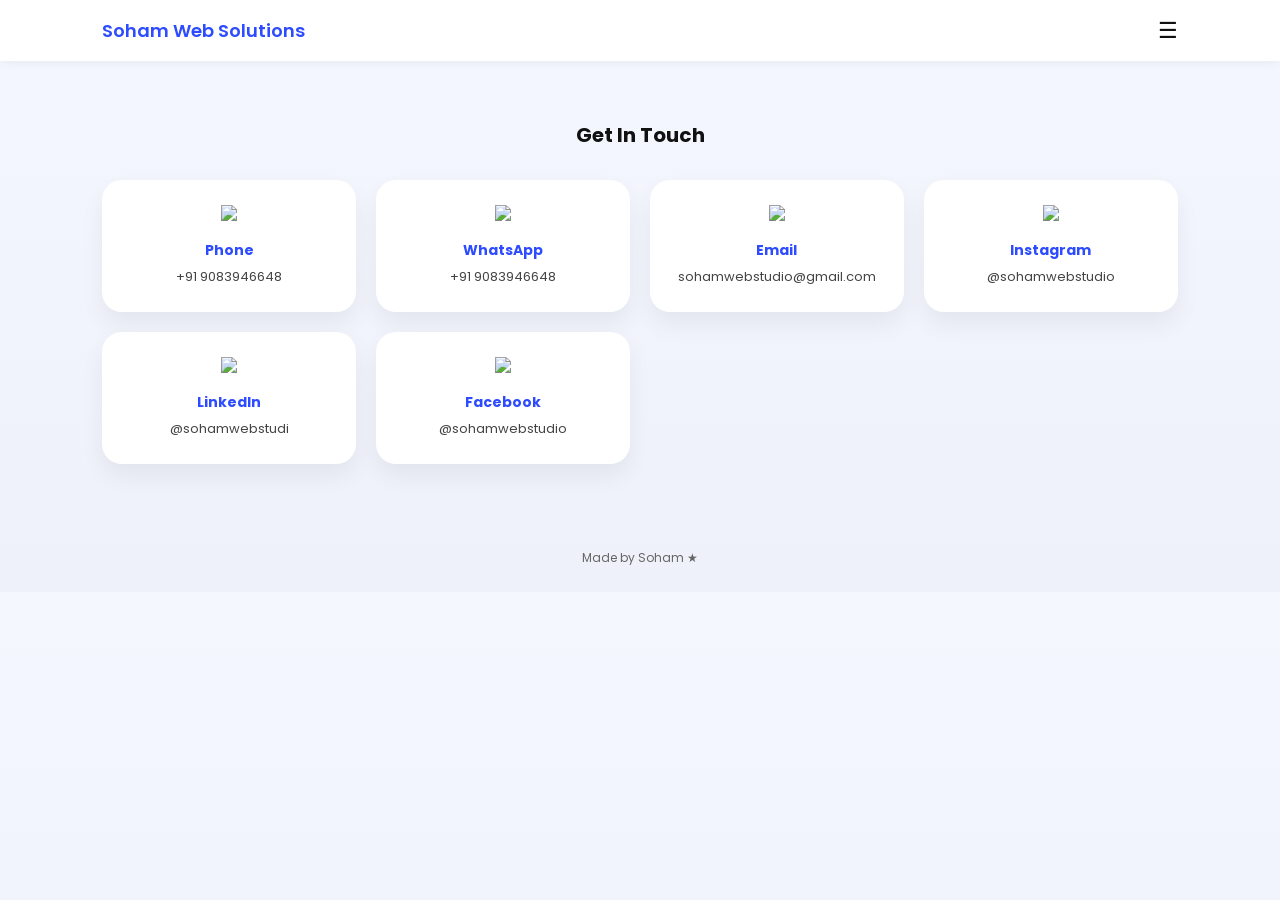
==== contact.html @ e299988b "Create contact.html" ====
<!DOCTYPE html>
<html lang="en">
<head>
<meta charset="UTF-8">
<meta name="viewport" content="width=device-width, initial-scale=1.0">
<title>Contact - Soham Web Solutions</title>

<link href="https://fonts.googleapis.com/css2?family=Poppins:wght@400;600;700&display=swap" rel="stylesheet">

<style>
*{
margin:0;
padding:0;
box-sizing:border-box;
font-family:'Poppins',sans-serif;
-webkit-tap-highlight-color: transparent;
}

body{
background:linear-gradient(180deg,#f5f7ff,#eef1f9);
color:#111;
}

/* HEADER */
header{
position:fixed;
top:0;
width:100%;
display:flex;
justify-content:space-between;
align-items:center;
padding:14px 8%;
background:#fff;
box-shadow:0 2px 10px rgba(0,0,0,0.05);
z-index:1000;
}

.logo{
font-size:18px;
font-weight:600;
color:#2d4bff;
text-decoration:none;
}

.menu-btn{
font-size:22px;
cursor:pointer;
}

/* DRAWER */
.drawer{
position:fixed;
top:0;
right:-260px;
width:230px;
height:100vh;
background:#fff;
padding:70px 20px;
display:flex;
flex-direction:column;
gap:14px;
transition:.3s ease;
box-shadow:-5px 0 20px rgba(0,0,0,0.08);
z-index:1001;
}

.drawer a{
text-decoration:none;
color:#111;
border:1px solid #eee;
padding:10px;
border-radius:8px;
text-align:center;
font-size:14px;
}

.drawer.active{ right:0; }

.close-btn{
position:absolute;
top:15px;
right:15px;
cursor:pointer;
}

.overlay{
position:fixed;
top:0;
left:0;
width:100%;
height:100%;
background:rgba(0,0,0,0.3);
opacity:0;
visibility:hidden;
transition:.3s;
z-index:1000;
}

.overlay.active{
opacity:1;
visibility:visible;
}

/* SECTION */
section{
padding:120px 8% 60px;
text-align:center;
}

section h2{
margin-bottom:30px;
font-size:20px;
}

/* CONTACT GRID */
.contact-grid{
display:grid;
grid-template-columns:repeat(auto-fit,minmax(240px,1fr));
gap:20px;
}

.contact-card{
background:#fff;
padding:25px;
border-radius:20px;
box-shadow:0 12px 25px rgba(0,0,0,0.06);
transition:transform .2s ease, box-shadow .2s ease;
cursor:pointer;
}

.contact-card:hover{
transform:translateY(-4px);
box-shadow:0 16px 30px rgba(0,0,0,0.1);
}

.contact-card:active{
transform:scale(0.95);
}

.contact-card img{
width:40px;
margin-bottom:12px;
}

.contact-card h4{
font-size:14px;
margin-bottom:6px;
color:#2d4bff;
}

.contact-card p{
font-size:13px;
color:#444;
}

/* FOOTER */
footer{
text-align:center;
padding:25px;
font-size:12px;
color:#666;
}
</style>
</head>

<body>

<header>
<a href="index.html" class="logo">Soham Web Solutions</a>
<div class="menu-btn" onclick="openMenu()">☰</div>
</header>

<div class="drawer" id="drawer">
<div class="close-btn" onclick="closeMenu()">✕</div>
<a href="index.html">Home</a>
<a href="service.html">Services</a>
<a href="pricing.html">Pricing</a>
<a href="review.html">Reviews</a>
<a href="contact.html">Contact</a>
</div>

<div class="overlay" id="overlay" onclick="closeMenu()"></div>

<section>
<h2>Get In Touch</h2>

<div class="contact-grid">

<div class="contact-card">
<img src="https://cdn-icons-png.flaticon.com/512/733/733585.png">
<h4>Phone</h4>
<p>+91 9083946648</p>
</div>

<div class="contact-card">
<img src="https://cdn-icons-png.flaticon.com/512/733/733547.png">
<h4>WhatsApp</h4>
<p>+91 9083946648</p>
</div>

<div class="contact-card">
<img src="https://cdn-icons-png.flaticon.com/512/732/732200.png">
<h4>Email</h4>
<p>sohamwebstudio@gmail.com</p>
</div>

<div class="contact-card">
<img src="https://cdn-icons-png.flaticon.com/512/2111/2111463.png">
<h4>Instagram</h4>
<p>@sohamwebstudio</p>
</div>

<div class="contact-card">
<img src="https://cdn-icons-png.flaticon.com/512/145/145807.png">
<h4>LinkedIn</h4>
<p>@sohamwebstudi</p>
</div>

<div class="contact-card">
<img src="https://cdn-icons-png.flaticon.com/512/733/733547.png">
<h4>Facebook</h4>
<p>@sohamwebstudio</p>
</div>

</div>

</section>

<footer>
Made by Soham ★
</footer>

<script>
function openMenu(){
document.getElementById("drawer").classList.add("active");
document.getElementById("overlay").classList.add("active");
}
function closeMenu(){
document.getElementById("drawer").classList.remove("active");
document.getElementById("overlay").classList.remove("active");
}
</script>

</body>
</html>
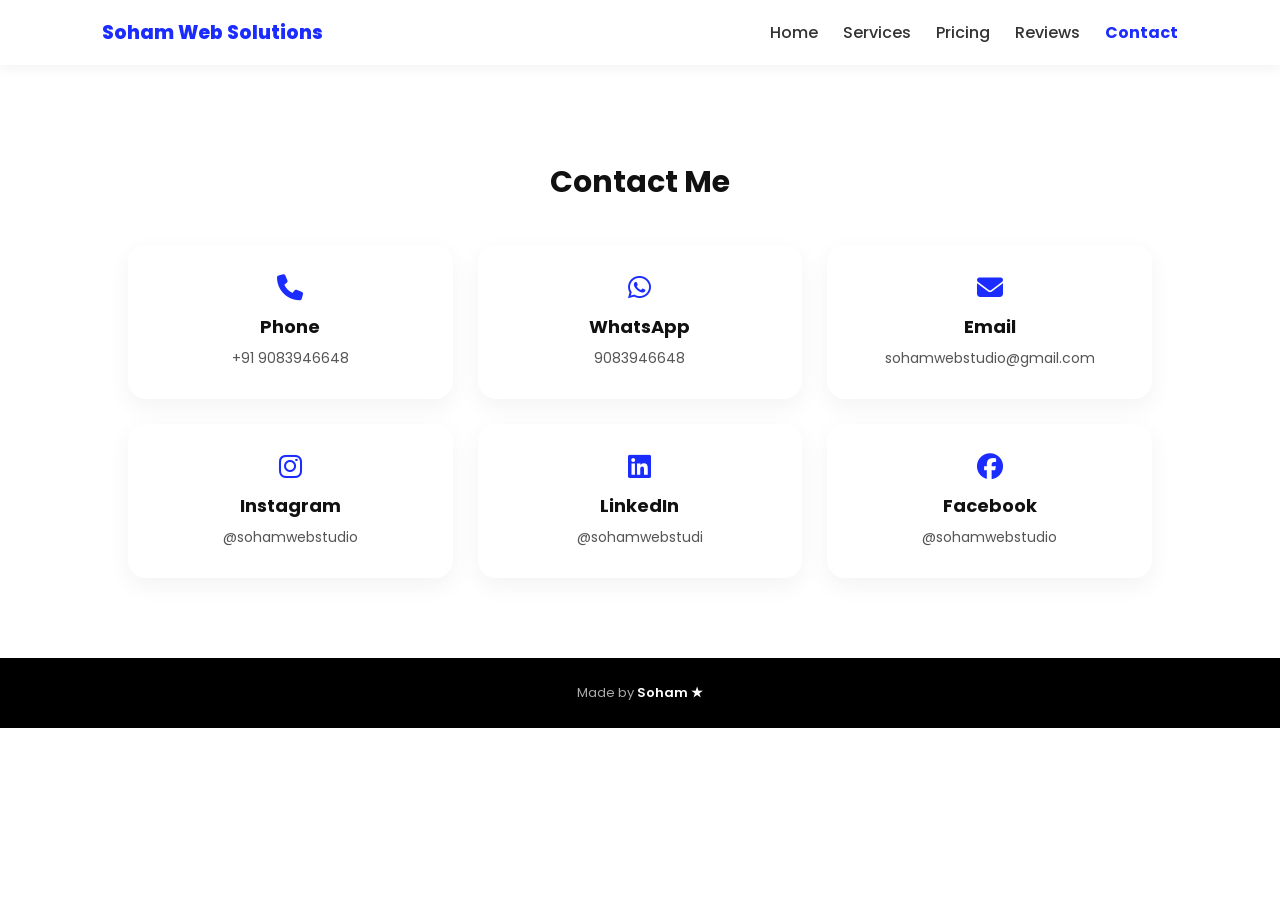
==== commit 7864ceb0: "Update contact.html" ====
--- a/contact.html
+++ b/contact.html
@@ -5,91 +5,118 @@
 <meta name="viewport" content="width=device-width, initial-scale=1.0">
 <title>Contact - Soham Web Solutions</title>
 
-<link href="https://fonts.googleapis.com/css2?family=Poppins:wght@400;600;700&display=swap" rel="stylesheet">
+<link href="https://fonts.googleapis.com/css2?family=Poppins:wght@400;600;700;800&display=swap" rel="stylesheet">
+<link rel="stylesheet" href="https://cdnjs.cloudflare.com/ajax/libs/font-awesome/6.5.0/css/all.min.css">
 
 <style>
-*{
-margin:0;
-padding:0;
-box-sizing:border-box;
-font-family:'Poppins',sans-serif;
--webkit-tap-highlight-color: transparent;
-}
-
-body{
-background:linear-gradient(180deg,#f5f7ff,#eef1f9);
-color:#111;
-}
+:root{
+--primary:#1a2cff;
+--light:#f6f8ff;
+}
+
+*{margin:0;padding:0;box-sizing:border-box;font-family:'Poppins',sans-serif;}
+body{background:#fff;color:#111;overflow-x:hidden}
 
 /* HEADER */
 header{
 position:fixed;
 top:0;
 width:100%;
+background:#fff;
 display:flex;
 justify-content:space-between;
 align-items:center;
-padding:14px 8%;
-background:#fff;
-box-shadow:0 2px 10px rgba(0,0,0,0.05);
+padding:18px 8%;
+box-shadow:0 4px 12px rgba(0,0,0,0.05);
 z-index:1000;
 }
 
 .logo{
-font-size:18px;
-font-weight:600;
-color:#2d4bff;
+font-weight:800;
+font-size:19px;
+color:var(--primary);
 text-decoration:none;
 }
 
+/* Desktop Nav */
+.top-nav{
+display:flex;
+gap:25px;
+}
+
+.top-nav a{
+text-decoration:none;
+color:#333;
+font-weight:500;
+transition:.3s;
+}
+
+.top-nav a:hover,
+.top-nav a.active{
+color:var(--primary);
+font-weight:700;
+}
+
+/* Hamburger */
 .menu-btn{
-font-size:22px;
+display:none;
+font-size:24px;
 cursor:pointer;
 }
 
-/* DRAWER */
+/* Glass Drawer */
 .drawer{
 position:fixed;
 top:0;
-right:-260px;
-width:230px;
+right:-100%;
+width:100%;
 height:100vh;
-background:#fff;
-padding:70px 20px;
+background:rgba(255,255,255,0.75);
+backdrop-filter:blur(18px);
+-webkit-backdrop-filter:blur(18px);
 display:flex;
 flex-direction:column;
-gap:14px;
-transition:.3s ease;
-box-shadow:-5px 0 20px rgba(0,0,0,0.08);
+padding:120px 30px;
+gap:20px;
+transition:.4s cubic-bezier(.77,0,.18,1);
 z-index:1001;
 }
+
+.drawer.active{ right:0; }
 
 .drawer a{
 text-decoration:none;
+background:#fff;
+padding:20px;
+border-radius:20px;
+font-weight:600;
+font-size:17px;
+text-align:center;
+box-shadow:0 10px 30px rgba(0,0,0,.06);
 color:#111;
-border:1px solid #eee;
-padding:10px;
-border-radius:8px;
-text-align:center;
-font-size:14px;
-}
-
-.drawer.active{ right:0; }
+transition:.2s;
+}
+
+.drawer a:active{ transform:scale(.95); }
 
 .close-btn{
 position:absolute;
-top:15px;
-right:15px;
+top:35px;
+right:30px;
+font-size:26px;
 cursor:pointer;
 }
 
+/* Overlay */
 .overlay{
 position:fixed;
 top:0;
 left:0;
 width:100%;
 height:100%;
-background:rgba(0,0,0,0.3);
+background:rgba(0,0,0,0.35);
+backdrop-filter:blur(8px);
+-webkit-backdrop-filter:blur(8px);
 opacity:0;
 visibility:hidden;
 transition:.3s;
@@ -103,139 +130,157 @@
 
 /* SECTION */
 section{
-padding:120px 8% 60px;
+padding:160px 10% 80px;
 text-align:center;
 }
 
-section h2{
-margin-bottom:30px;
-font-size:20px;
+h2{
+font-size:30px;
+margin-bottom:40px;
 }
 
 /* CONTACT GRID */
 .contact-grid{
 display:grid;
 grid-template-columns:repeat(auto-fit,minmax(240px,1fr));
-gap:20px;
+gap:25px;
 }
 
 .contact-card{
 background:#fff;
-padding:25px;
-border-radius:20px;
-box-shadow:0 12px 25px rgba(0,0,0,0.06);
-transition:transform .2s ease, box-shadow .2s ease;
-cursor:pointer;
+padding:30px;
+border-radius:18px;
+box-shadow:0 8px 25px rgba(0,0,0,.05);
+transition:.25s;
 }
 
 .contact-card:hover{
-transform:translateY(-4px);
-box-shadow:0 16px 30px rgba(0,0,0,0.1);
-}
-
-.contact-card:active{
-transform:scale(0.95);
-}
-
-.contact-card img{
-width:40px;
+transform:translateY(-6px);
+box-shadow:0 15px 35px rgba(0,0,0,.08);
+}
+
+.contact-icon{
+font-size:26px;
+color:var(--primary);
 margin-bottom:12px;
 }
 
-.contact-card h4{
+.contact-card h3{
+margin-bottom:8px;
+font-size:18px;
+}
+
+.contact-card p{
 font-size:14px;
-margin-bottom:6px;
-color:#2d4bff;
-}
-
-.contact-card p{
-font-size:13px;
-color:#444;
+color:#555;
+word-break:break-word;
 }
 
 /* FOOTER */
 footer{
+background:#000;
+color:#aaa;
+padding:25px 10%;
 text-align:center;
-padding:25px;
-font-size:12px;
-color:#666;
+font-size:13px;
+}
+
+footer span{
+color:#fff;
+font-weight:600;
+}
+
+/* MOBILE */
+@media(max-width:768px){
+.top-nav{display:none;}
+.menu-btn{display:block;}
 }
 </style>
 </head>
-
 <body>
 
 <header>
 <a href="index.html" class="logo">Soham Web Solutions</a>
-<div class="menu-btn" onclick="openMenu()">☰</div>
+
+<nav class="top-nav">
+<a href="index.html">Home</a>
+<a href="service.html">Services</a>
+<a href="pricing.html">Pricing</a>
+<a href="review.html">Reviews</a>
+<a href="contact.html" class="active">Contact</a>
+</nav>
+
+<div class="menu-btn" onclick="openDrawer()">☰</div>
 </header>
 
+<!-- Drawer -->
 <div class="drawer" id="drawer">
-<div class="close-btn" onclick="closeMenu()">✕</div>
+<div class="close-btn" onclick="closeDrawer()">✕</div>
+
 <a href="index.html">Home</a>
 <a href="service.html">Services</a>
 <a href="pricing.html">Pricing</a>
 <a href="review.html">Reviews</a>
 <a href="contact.html">Contact</a>
-</div>
-
-<div class="overlay" id="overlay" onclick="closeMenu()"></div>
+
+</div>
+
+<div class="overlay" id="overlay" onclick="closeDrawer()"></div>
 
 <section>
-<h2>Get In Touch</h2>
+<h2>Contact Me</h2>
 
 <div class="contact-grid">
 
 <div class="contact-card">
-<img src="https://cdn-icons-png.flaticon.com/512/733/733585.png">
-<h4>Phone</h4>
+<i class="fa-solid fa-phone contact-icon"></i>
+<h3>Phone</h3>
 <p>+91 9083946648</p>
 </div>
 
 <div class="contact-card">
-<img src="https://cdn-icons-png.flaticon.com/512/733/733547.png">
-<h4>WhatsApp</h4>
-<p>+91 9083946648</p>
-</div>
-
-<div class="contact-card">
-<img src="https://cdn-icons-png.flaticon.com/512/732/732200.png">
-<h4>Email</h4>
+<i class="fa-brands fa-whatsapp contact-icon"></i>
+<h3>WhatsApp</h3>
+<p>9083946648</p>
+</div>
+
+<div class="contact-card">
+<i class="fa-solid fa-envelope contact-icon"></i>
+<h3>Email</h3>
 <p>sohamwebstudio@gmail.com</p>
 </div>
 
 <div class="contact-card">
-<img src="https://cdn-icons-png.flaticon.com/512/2111/2111463.png">
-<h4>Instagram</h4>
+<i class="fa-brands fa-instagram contact-icon"></i>
+<h3>Instagram</h3>
 <p>@sohamwebstudio</p>
 </div>
 
 <div class="contact-card">
-<img src="https://cdn-icons-png.flaticon.com/512/145/145807.png">
-<h4>LinkedIn</h4>
+<i class="fa-brands fa-linkedin contact-icon"></i>
+<h3>LinkedIn</h3>
 <p>@sohamwebstudi</p>
 </div>
 
 <div class="contact-card">
-<img src="https://cdn-icons-png.flaticon.com/512/733/733547.png">
-<h4>Facebook</h4>
+<i class="fa-brands fa-facebook contact-icon"></i>
+<h3>Facebook</h3>
 <p>@sohamwebstudio</p>
 </div>
 
 </div>
-
 </section>
 
 <footer>
-Made by Soham ★
+Made by <span>Soham ★</span>
 </footer>
 
 <script>
-function openMenu(){
+function openDrawer(){
 document.getElementById("drawer").classList.add("active");
 document.getElementById("overlay").classList.add("active");
 }
-function closeMenu(){
+function closeDrawer(){
 document.getElementById("drawer").classList.remove("active");
 document.getElementById("overlay").classList.remove("active");
 }
